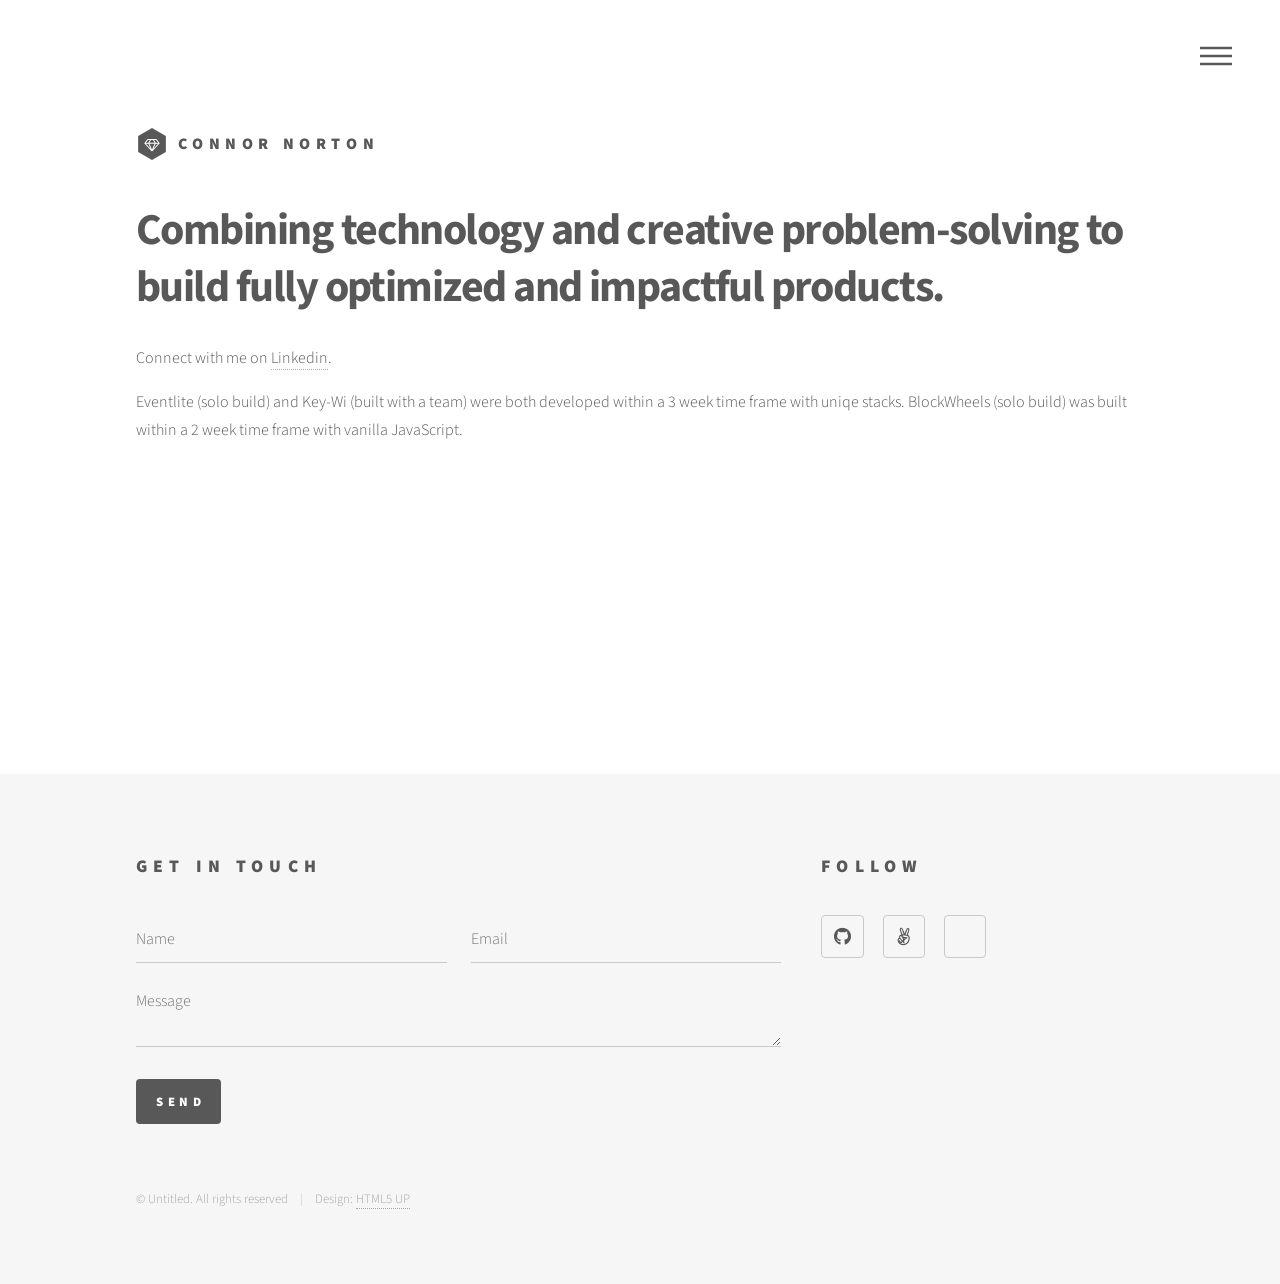
==== index.html @ ad55dd2a "first commit" ====
<!DOCTYPE HTML>
<!--
	Phantom by HTML5 UP
	html5up.net | @ajlkn
	Free for personal and commercial use under the CCA 3.0 license (html5up.net/license)
-->
<html>
	<head>
		<title>Connor Norton</title>
		<meta charset="utf-8" />
		<meta name="viewport" content="width=device-width, initial-scale=1, user-scalable=no" />
		<link rel="stylesheet" href="assets/css/main.css" />
		<link rel="stylesheet" href="https://use.fontawesome.com/releases/v6.1.1/css/all.css">
		<noscript><link rel="stylesheet" href="assets/css/noscript.css" /></noscript>
	</head>
	<body class="is-preload">
		<!-- Wrapper -->
			<div id="wrapper">

				<!-- Header -->
					<header id="header">
						<div class="inner">

							<!-- Logo -->
								<a href="index.html" class="logo">
									<span class="symbol"><img src="images/logo.svg" alt="" /></span><span class="title">Connor Norton</span>
								</a>

							<!-- Nav -->
								<nav>
									<ul>
										<li><a href="#menu">Menu</a></li>
									</ul>
								</nav>

						</div>
					</header>

				<!-- Menu -->
					<nav id="menu">
						<h2>Menu</h2>
						<ul>
							<li><a href="index.html">Home</a></li>
							<li><a href="aboutMe.html">About Me</a></li>
							<li><a href="eventliteShow.html">Eventlite</a></li>
							<li><a href="keywiShow.html">Keywi</a></li>
							<li><a href="blockwheelsShow.html">BlockWheels</a></li>
						</ul>
					</nav>

				<!-- Main -->
					<div id="main">
						<div class="inner">
							<header>
								<h1>Combining technology and creative problem-solving to build fully optimized and impactful products.<br /></h1>
								<p>Connect with me on <a href="https://www.linkedin.com/in/connor-norton-318b0a19a/">Linkedin</a>.</p>
								<p>Eventlite (solo build) and Key-Wi (built with a team) were both developed within a 3 week time frame with uniqe stacks. BlockWheels (solo build) was built within a 2 week time frame with vanilla JavaScript.</p>
							</header>
							<section class="tiles">
								<article class="style1">
									<span class="image">
										<img src="images/EventliteThumbnail.png" alt="Eventlite" />
									</span>
									<a href="eventliteShow.html">
										<h2>Eventlite</h2>
										<div class="content">
											<p>A single-page Eventbrite clone where users can create events, like events, and follow their favorite event creators</p>
										</div>
									</a>
								</article>
								<article class="style2">
									<span class="image">
										<img src="images/KeywiThumbnail.png" alt="Keywi" />
									</span>
									<a href="keywiShow.html">
										<h2>Key-Wi</h2>
										<div class="content">
											<p>A centralized platform to find and share custom keybindings for different video games across consoles and controllers</p>
										</div>
									</a>
								</article>
								<article class="style3">
									<span class="image">
										<img src="images/BlockwheelsThumbnail.png" alt="BlockWheels" />
									</span>
									<a href="blockwheelsShow.html">
										<h2>BlockWheels</h2>
										<div class="content">
											<p>A fully interactive JavaScript and HTML5 Canvas side-scroller game inspired by Hot Wheels</p>
										</div>
									</a>
								</article>
								<!-- <article class="style4">
									<span class="image">
										<img src="images/pic04.jpg" alt="" />
									</span>
									<a href="generic.html">
										<h2>Tempus</h2>
										<div class="content">
											<p>Sed nisl arcu euismod sit amet nisi lorem etiam dolor veroeros et feugiat.</p>
										</div>
									</a>
								</article>
								<article class="style5">
									<span class="image">
										<img src="images/pic05.jpg" alt="" />
									</span>
									<a href="generic.html">
										<h2>Aliquam</h2>
										<div class="content">
											<p>Sed nisl arcu euismod sit amet nisi lorem etiam dolor veroeros et feugiat.</p>
										</div>
									</a>
								</article>
								<article class="style6">
									<span class="image">
										<img src="images/pic06.jpg" alt="" />
									</span>
									<a href="generic.html">
										<h2>Veroeros</h2>
										<div class="content">
											<p>Sed nisl arcu euismod sit amet nisi lorem etiam dolor veroeros et feugiat.</p>
										</div>
									</a>
								</article>
								<article class="style2">
									<span class="image">
										<img src="images/pic07.jpg" alt="" />
									</span>
									<a href="generic.html">
										<h2>Ipsum</h2>
										<div class="content">
											<p>Sed nisl arcu euismod sit amet nisi lorem etiam dolor veroeros et feugiat.</p>
										</div>
									</a>
								</article>
								<article class="style3">
									<span class="image">
										<img src="images/pic08.jpg" alt="" />
									</span>
									<a href="generic.html">
										<h2>Dolor</h2>
										<div class="content">
											<p>Sed nisl arcu euismod sit amet nisi lorem etiam dolor veroeros et feugiat.</p>
										</div>
									</a>
								</article>
								<article class="style1">
									<span class="image">
										<img src="images/pic09.jpg" alt="" />
									</span>
									<a href="generic.html">
										<h2>Nullam</h2>
										<div class="content">
											<p>Sed nisl arcu euismod sit amet nisi lorem etiam dolor veroeros et feugiat.</p>
										</div>
									</a>
								</article>
								<article class="style5">
									<span class="image">
										<img src="images/pic10.jpg" alt="" />
									</span>
									<a href="generic.html">
										<h2>Ultricies</h2>
										<div class="content">
											<p>Sed nisl arcu euismod sit amet nisi lorem etiam dolor veroeros et feugiat.</p>
										</div>
									</a>
								</article>
								<article class="style6">
									<span class="image">
										<img src="images/pic11.jpg" alt="" />
									</span>
									<a href="generic.html">
										<h2>Dictum</h2>
										<div class="content">
											<p>Sed nisl arcu euismod sit amet nisi lorem etiam dolor veroeros et feugiat.</p>
										</div>
									</a>
								</article>
								<article class="style4">
									<span class="image">
										<img src="images/pic12.jpg" alt="" />
									</span>
									<a href="generic.html">
										<h2>Pretium</h2>
										<div class="content">
											<p>Sed nisl arcu euismod sit amet nisi lorem etiam dolor veroeros et feugiat.</p>
										</div>
									</a>
								</article> -->
							</section>
						</div>
					</div>

				<!-- Footer -->
					<footer id="footer">
						<div class="inner">
							<section>
								<h2>Get in touch</h2>
								<form method="post" action="#">
									<div class="fields">
										<div class="field half">
											<input type="text" name="name" id="name" placeholder="Name" />
										</div>
										<div class="field half">
											<input type="email" name="email" id="email" placeholder="Email" />
										</div>
										<div class="field">
											<textarea name="message" id="message" placeholder="Message"></textarea>
										</div>
									</div>
									<ul class="actions">
										<li><input type="submit" value="Send" class="primary" /></li>
									</ul>
								</form>
							</section>
							<section>
								<h2>Follow</h2>
								<ul class="icons">
									<!-- <li><a href="#" class="icon brands style2 fa-twitter"><span class="label">Twitter</span></a></li> -->
									<!-- <li><a href="#" class="icon brands style2 fa-facebook-f"><span class="label">Facebook</span></a></li> -->
									<!-- <li><a href="#" class="icon brands style2 fa-instagram"><span class="label">Instagram</span></a></li> -->
									<!-- <li><a href="#" class="icon brands style2 fa-dribbble"><span class="label">Dribbble</span></a></li> -->
									<li><a href="#" class="icon brands style2 fa-github"><span class="label">GitHub</span></a></li>
									<li><a href="#" class="icon brands style2 fa-angellist"><span class="label">Angellist</span></a></li>
									<!-- <li><a href="#" class="icon brands style2 fa-500px"><span class="label">500px</span></a></li> -->
									<li><a href="#" class="icon solid style2 fab fa-linkedin"><span class="label">Linkedin</span></a></li>
									<!-- <li><a href="#" class="icon solid style2 fa-envelope"><span class="label">Email</span></a></li> -->
								</ul>
							</section>
							<ul class="copyright">
								<li>&copy; Untitled. All rights reserved</li><li>Design: <a href="http://html5up.net">HTML5 UP</a></li>
							</ul>
						</div>
					</footer>

			</div>

		<!-- Scripts -->
			<script src="assets/js/jquery.min.js"></script>
			<script src="assets/js/browser.min.js"></script>
			<script src="assets/js/breakpoints.min.js"></script>
			<script src="assets/js/util.js"></script>
			<script src="assets/js/main.js"></script>

	</body>
</html>
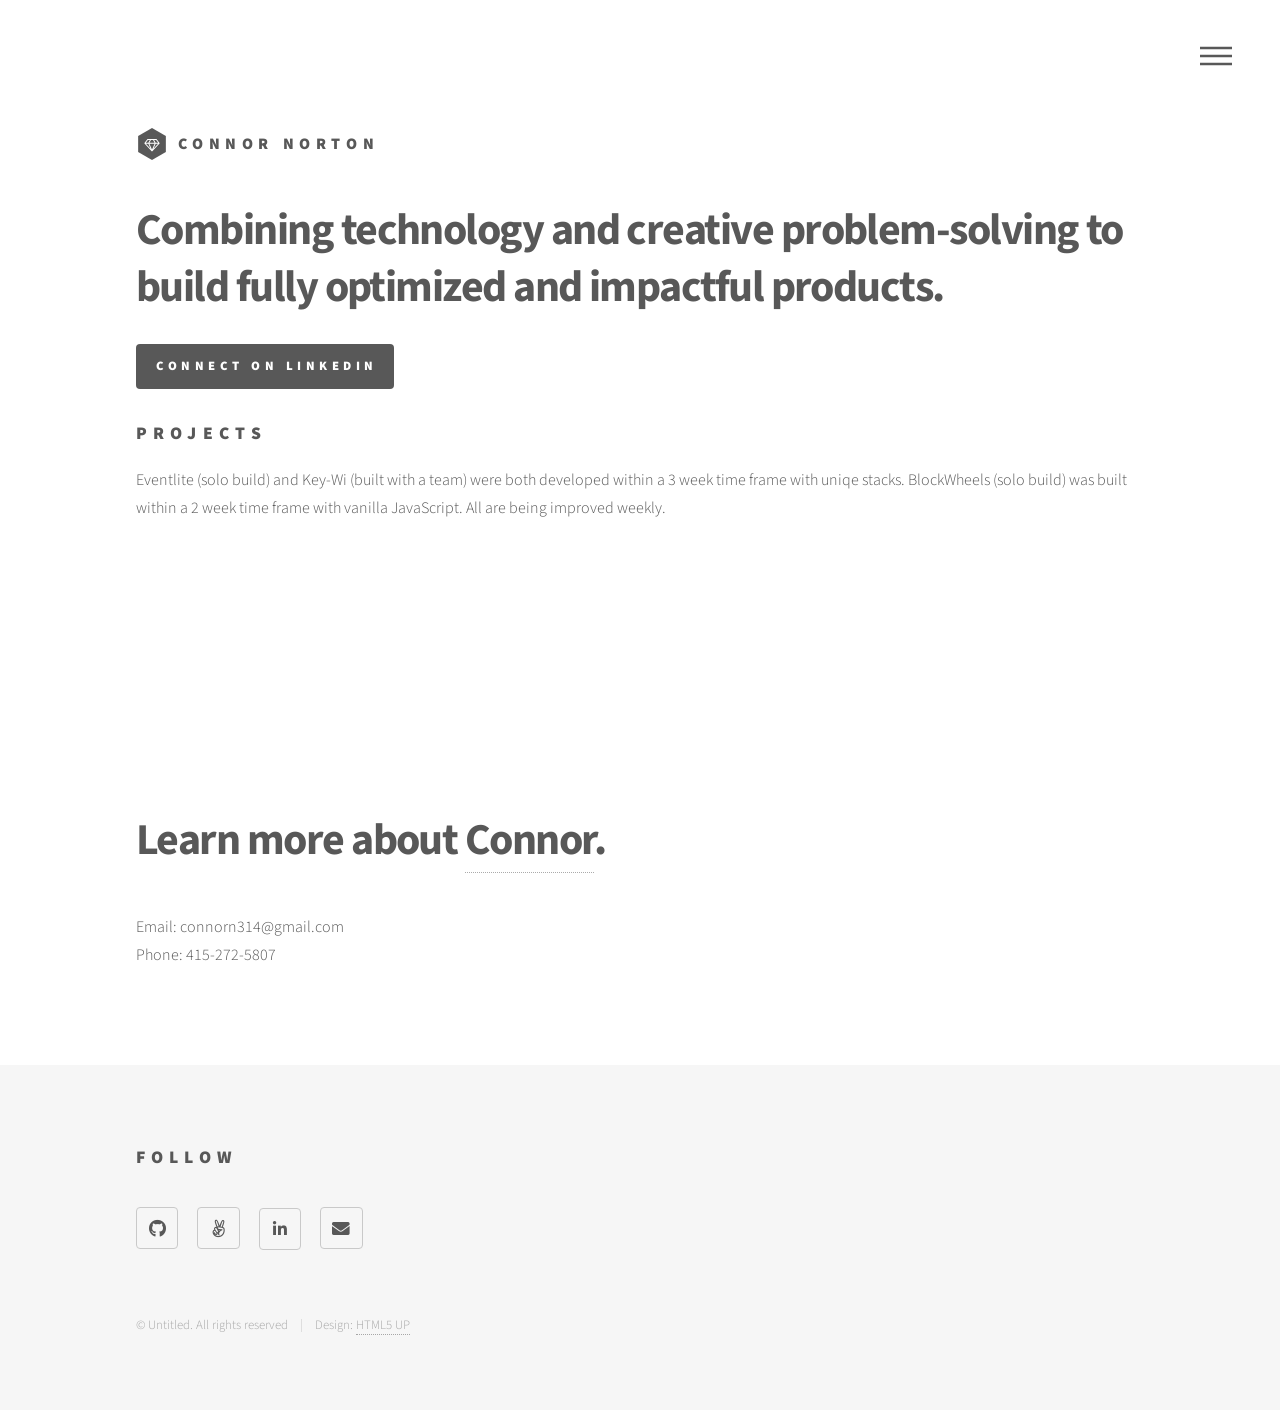
==== commit 1a916f50: "finish portfolio site" ====
--- a/index.html
+++ b/index.html
@@ -53,8 +53,9 @@
 						<div class="inner">
 							<header>
 								<h1>Combining technology and creative problem-solving to build fully optimized and impactful products.<br /></h1>
-								<p>Connect with me on <a href="https://www.linkedin.com/in/connor-norton-318b0a19a/">Linkedin</a>.</p>
-								<p>Eventlite (solo build) and Key-Wi (built with a team) were both developed within a 3 week time frame with uniqe stacks. BlockWheels (solo build) was built within a 2 week time frame with vanilla JavaScript.</p>
+								<p id="level-the-contents"><a href="https://www.linkedin.com/in/connor-norton-318b0a19a/" class="button primary" target="_blank">Connect on Linkedin</a></p>
+								<h2>Projects</h2>
+								<p>Eventlite (solo build) and Key-Wi (built with a team) were both developed within a 3 week time frame with uniqe stacks. BlockWheels (solo build) was built within a 2 week time frame with vanilla JavaScript. All are being improved weekly.</p>
 							</header>
 							<section class="tiles">
 								<article class="style1">
@@ -90,106 +91,12 @@
 										</div>
 									</a>
 								</article>
-								<!-- <article class="style4">
-									<span class="image">
-										<img src="images/pic04.jpg" alt="" />
-									</span>
-									<a href="generic.html">
-										<h2>Tempus</h2>
-										<div class="content">
-											<p>Sed nisl arcu euismod sit amet nisi lorem etiam dolor veroeros et feugiat.</p>
-										</div>
-									</a>
-								</article>
-								<article class="style5">
-									<span class="image">
-										<img src="images/pic05.jpg" alt="" />
-									</span>
-									<a href="generic.html">
-										<h2>Aliquam</h2>
-										<div class="content">
-											<p>Sed nisl arcu euismod sit amet nisi lorem etiam dolor veroeros et feugiat.</p>
-										</div>
-									</a>
-								</article>
-								<article class="style6">
-									<span class="image">
-										<img src="images/pic06.jpg" alt="" />
-									</span>
-									<a href="generic.html">
-										<h2>Veroeros</h2>
-										<div class="content">
-											<p>Sed nisl arcu euismod sit amet nisi lorem etiam dolor veroeros et feugiat.</p>
-										</div>
-									</a>
-								</article>
-								<article class="style2">
-									<span class="image">
-										<img src="images/pic07.jpg" alt="" />
-									</span>
-									<a href="generic.html">
-										<h2>Ipsum</h2>
-										<div class="content">
-											<p>Sed nisl arcu euismod sit amet nisi lorem etiam dolor veroeros et feugiat.</p>
-										</div>
-									</a>
-								</article>
-								<article class="style3">
-									<span class="image">
-										<img src="images/pic08.jpg" alt="" />
-									</span>
-									<a href="generic.html">
-										<h2>Dolor</h2>
-										<div class="content">
-											<p>Sed nisl arcu euismod sit amet nisi lorem etiam dolor veroeros et feugiat.</p>
-										</div>
-									</a>
-								</article>
-								<article class="style1">
-									<span class="image">
-										<img src="images/pic09.jpg" alt="" />
-									</span>
-									<a href="generic.html">
-										<h2>Nullam</h2>
-										<div class="content">
-											<p>Sed nisl arcu euismod sit amet nisi lorem etiam dolor veroeros et feugiat.</p>
-										</div>
-									</a>
-								</article>
-								<article class="style5">
-									<span class="image">
-										<img src="images/pic10.jpg" alt="" />
-									</span>
-									<a href="generic.html">
-										<h2>Ultricies</h2>
-										<div class="content">
-											<p>Sed nisl arcu euismod sit amet nisi lorem etiam dolor veroeros et feugiat.</p>
-										</div>
-									</a>
-								</article>
-								<article class="style6">
-									<span class="image">
-										<img src="images/pic11.jpg" alt="" />
-									</span>
-									<a href="generic.html">
-										<h2>Dictum</h2>
-										<div class="content">
-											<p>Sed nisl arcu euismod sit amet nisi lorem etiam dolor veroeros et feugiat.</p>
-										</div>
-									</a>
-								</article>
-								<article class="style4">
-									<span class="image">
-										<img src="images/pic12.jpg" alt="" />
-									</span>
-									<a href="generic.html">
-										<h2>Pretium</h2>
-										<div class="content">
-											<p>Sed nisl arcu euismod sit amet nisi lorem etiam dolor veroeros et feugiat.</p>
-										</div>
-									</a>
-								</article> -->
 							</section>
+							<br />
+							<br />
+							<h1>Learn more about <a href="aboutMe.html">Connor</a>.</h1>
+							<div>Email: connorn314@gmail.com</div>
+							<div>Phone: 415-272-5807</div>
 						</div>
 					</div>
 
@@ -197,36 +104,12 @@
 					<footer id="footer">
 						<div class="inner">
 							<section>
-								<h2>Get in touch</h2>
-								<form method="post" action="#">
-									<div class="fields">
-										<div class="field half">
-											<input type="text" name="name" id="name" placeholder="Name" />
-										</div>
-										<div class="field half">
-											<input type="email" name="email" id="email" placeholder="Email" />
-										</div>
-										<div class="field">
-											<textarea name="message" id="message" placeholder="Message"></textarea>
-										</div>
-									</div>
-									<ul class="actions">
-										<li><input type="submit" value="Send" class="primary" /></li>
-									</ul>
-								</form>
-							</section>
-							<section>
 								<h2>Follow</h2>
 								<ul class="icons">
-									<!-- <li><a href="#" class="icon brands style2 fa-twitter"><span class="label">Twitter</span></a></li> -->
-									<!-- <li><a href="#" class="icon brands style2 fa-facebook-f"><span class="label">Facebook</span></a></li> -->
-									<!-- <li><a href="#" class="icon brands style2 fa-instagram"><span class="label">Instagram</span></a></li> -->
-									<!-- <li><a href="#" class="icon brands style2 fa-dribbble"><span class="label">Dribbble</span></a></li> -->
-									<li><a href="#" class="icon brands style2 fa-github"><span class="label">GitHub</span></a></li>
-									<li><a href="#" class="icon brands style2 fa-angellist"><span class="label">Angellist</span></a></li>
-									<!-- <li><a href="#" class="icon brands style2 fa-500px"><span class="label">500px</span></a></li> -->
-									<li><a href="#" class="icon solid style2 fab fa-linkedin"><span class="label">Linkedin</span></a></li>
-									<!-- <li><a href="#" class="icon solid style2 fa-envelope"><span class="label">Email</span></a></li> -->
+									<li><a href="https://github.com/connorn314" class="icon brands style2 fa-github" target="_blank"><span class="label">GitHub</span></a></li>
+									<li><a href="https://angel.co/u/connor-norton-2" class="icon brands style2 fa-angellist" target="_blank"><span class="label">Angellist</span></a></li>
+									<li><a href="https://www.linkedin.com/in/connor-norton-318b0a19a/" class="icon solid style2 " target="_blank"><i class="fab fa-linkedin-in"></i><span class="label">Linkedin</span></a></li>
+									<li><a href="mailto:connorn314@gmail.com" class="icon solid style2 fa-envelope" target="_blank"><span class="label">Email</span></a></li>
 								</ul>
 							</section>
 							<ul class="copyright">
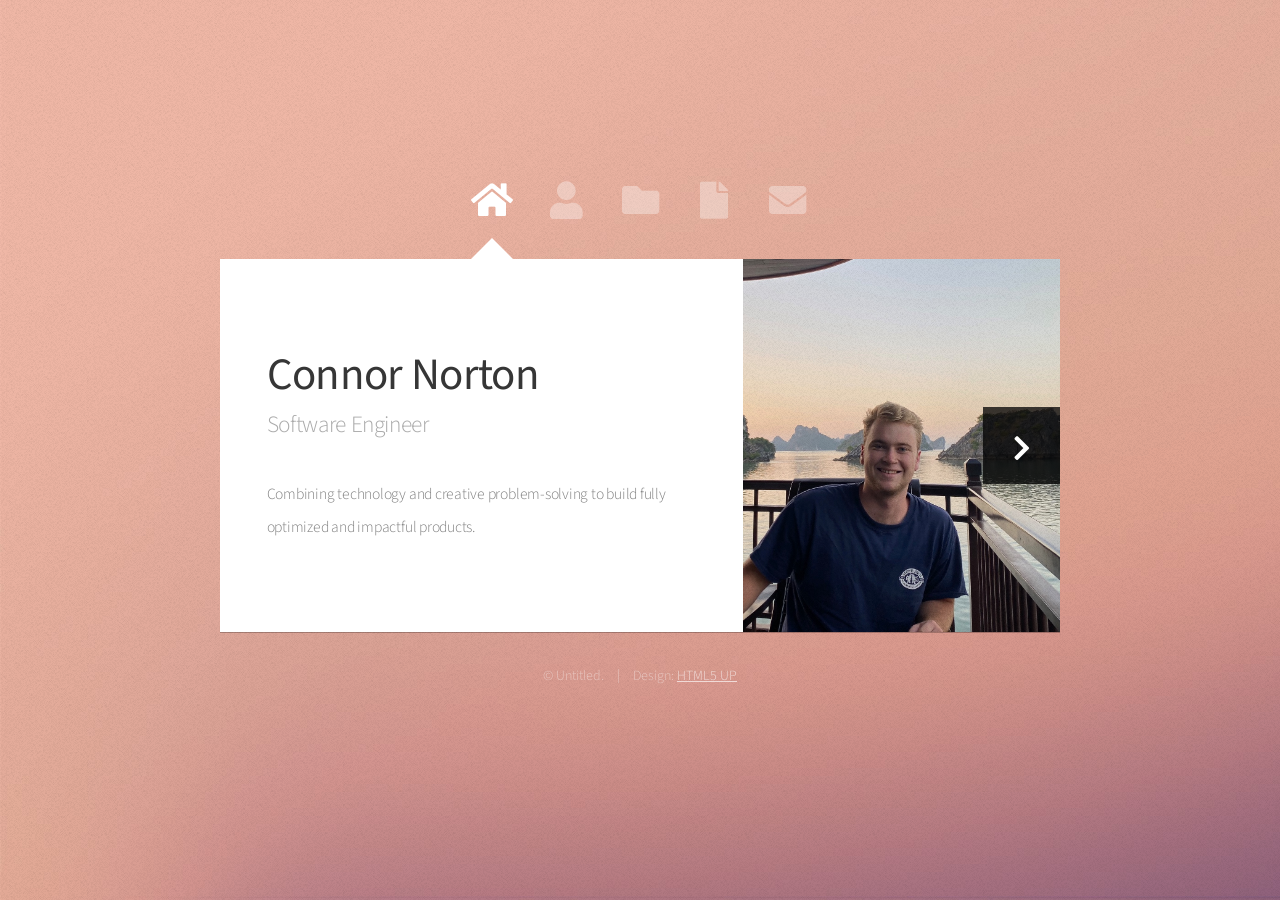
==== commit 3e6cb604: "first commit with new site" ====
--- a/index.html
+++ b/index.html
@@ -1,122 +1,184 @@
 <!DOCTYPE HTML>
 <!--
-	Phantom by HTML5 UP
+	Astral by HTML5 UP
 	html5up.net | @ajlkn
 	Free for personal and commercial use under the CCA 3.0 license (html5up.net/license)
 -->
 <html>
 	<head>
-		<title>Connor Norton</title>
+		<title>Astral by HTML5 UP</title>
 		<meta charset="utf-8" />
 		<meta name="viewport" content="width=device-width, initial-scale=1, user-scalable=no" />
 		<link rel="stylesheet" href="assets/css/main.css" />
-		<link rel="stylesheet" href="https://use.fontawesome.com/releases/v6.1.1/css/all.css">
 		<noscript><link rel="stylesheet" href="assets/css/noscript.css" /></noscript>
 	</head>
 	<body class="is-preload">
-		<!-- Wrapper -->
+
+		<!-- Wrapper-->
 			<div id="wrapper">
 
-				<!-- Header -->
-					<header id="header">
-						<div class="inner">
-
-							<!-- Logo -->
-								<a href="index.html" class="logo">
-									<span class="symbol"><img src="images/logo.svg" alt="" /></span><span class="title">Connor Norton</span>
-								</a>
-
-							<!-- Nav -->
-								<nav>
-									<ul>
-										<li><a href="#menu">Menu</a></li>
-									</ul>
-								</nav>
-
-						</div>
-					</header>
-
-				<!-- Menu -->
-					<nav id="menu">
-						<h2>Menu</h2>
-						<ul>
-							<li><a href="index.html">Home</a></li>
-							<li><a href="aboutMe.html">About Me</a></li>
-							<li><a href="eventliteShow.html">Eventlite</a></li>
-							<li><a href="keywiShow.html">Keywi</a></li>
-							<li><a href="blockwheelsShow.html">BlockWheels</a></li>
-						</ul>
+				<!-- Nav -->
+					<nav id="nav">
+						<a href="#" class="icon solid fa-home"><span>Home</span></a>
+						<a href="#about" class="icon solid fa-user"><span>About</span></a>
+						<a href="#work" class="icon solid fa-folder"><span>Projects</span></a>
+						<a href="#experience" class="icon solid fa-file"><span>Experience</span></a>
+						<a href="#contact" class="icon solid fa-envelope"><span>Contact</span></a>
 					</nav>
 
 				<!-- Main -->
 					<div id="main">
-						<div class="inner">
-							<header>
-								<h1>Combining technology and creative problem-solving to build fully optimized and impactful products.<br /></h1>
-								<p id="level-the-contents"><a href="https://www.linkedin.com/in/connor-norton-318b0a19a/" class="button primary" target="_blank">Connect on Linkedin</a></p>
-								<h2>Projects</h2>
-								<p>Eventlite (solo build) and Key-Wi (built with a team) were both developed within a 3 week time frame with uniqe stacks. BlockWheels (solo build) was built within a 2 week time frame with vanilla JavaScript. All are being improved weekly.</p>
-							</header>
-							<section class="tiles">
-								<article class="style1">
-									<span class="image">
-										<img src="images/EventliteThumbnail.png" alt="Eventlite" />
-									</span>
-									<a href="eventliteShow.html">
-										<h2>Eventlite</h2>
-										<div class="content">
-											<p>A single-page Eventbrite clone where users can create events, like events, and follow their favorite event creators</p>
+
+						<!-- Me -->
+							<article id="home" class="panel intro">
+								<header>
+									<h1>Connor Norton</h1>
+									<p>Software Engineer</p>
+									<br/>
+									<p style="font-size: smaller; font: 400; color: gray;">
+										Combining technology and creative problem-solving to build fully optimized and impactful products.
+									</p>
+								</header>
+								<a href="#about" class="jumplink pic">
+									<span class="arrow icon solid fa-chevron-right"><span>See my work</span></span>
+									<img src="images/IMG_0097.jpeg" alt="" />
+								</a>
+							</article>
+
+						<!-- About me -->
+							<article id="about" class="panel">
+								<h1>About me</h1>
+								<div style="display: flex; flex-direction: row; align-items: center;">
+									<div>
+										<br />
+										<p style="font-size: smaller; font: 400; color: gray; padding-right: 30px; line-height: 2;">
+											I am a Bay-Area native and UC Santa Barbara graduate who transitioned into a fulltime career in software development beginning June of 2022. I've taken an alternative path into technology as I recieved my bachelors degree in Accounting and worked as a Recruitment Manager for Robert Half out of undergrad. I now work as a part-time engineer for a growing tech startup in the hospitality space called <a href="https://get.tongo.app/" target="_blank" >Tongo</a>. We have a growing client base of Hotels varying in size, with their guests utilizing our platform on a daily basis. <br />
+											<br />
+											I learn most efficiently by utilizing new technologies in my own personal projects as you'll see in this portfolio. I currently have two websites deployed, each with their own unique stacks, and an IOS mobile application in development that allows Simplecast podcast creators to see their all available analytics (built with Swiftui) which I hope to have in the app store soon.								
+
+									</div>
+
+									<img style="object-fit: contain; max-width: 50%;" src="images/AboutMePhoto.jpg" alt="" />
+								</div>
+							</article>
+
+						<!-- Work -->
+							<article id="work" class="panel">
+								<header>
+									<h2>Projects</h2>
+								</header>
+								<span style="padding-left: 0px;">
+									Currently working on:
+								</span>
+								<ul>
+									<li>Creating edit functionality for clients to customize their landing pages on Tongo's platform</li>
+									<li>Implementing Oauth2 in my IOS mobile app for Simplecast</li>
+								</ul>
+								<section style="display: flex; flex-direction: column; justify-content: center; align-items: center;">
+									<div style="margin-bottom: 5%; display: grid; grid-template-columns: 30% 5% 65%; padding: 20px; border-radius: 5px;" class="project-row">
+										<div class="col-4 col-6-medium col-12-small">
+											<a href="#" class="image fit"><img src="images/Simplecast.png" alt=""></a>
 										</div>
-									</a>
-								</article>
-								<article class="style2">
-									<span class="image">
-										<img src="images/KeywiThumbnail.png" alt="Keywi" />
-									</span>
-									<a href="keywiShow.html">
-										<h2>Key-Wi</h2>
-										<div class="content">
+										<div style="grid-column-start: 3; display: flex; flex-direction: column; justify-content: space-around;">
+											<p>An IOS mobile app built on <a href="https://www.simplecast.com/" target="_blank">Simplecast</a>'s API granting users of the platform access their own podcast analytics on the go. </p>
+											<div>
+												<span>[In Progress]</span>
+												<a href="https://github.com/connorn314/Cast-alytics" target="_blank"><button class="repo-button">Repo</button></a>
+											</div>
+										</div>
+									</div>
+									<div style="margin-bottom: 5%; display: grid; grid-template-columns: 30% 5% 65%; padding: 20px; border-radius: 5px;" class="project-row">
+										<div class="col-4 col-6-medium col-12-small">
+											<a href="https://eventlite.onrender.com/" target="_blank" class="image fit"><img src="images/EventliteThumbnail.png" alt=""></a>
+										</div>
+										<div style="grid-column-start: 3;">
+											<p>A single-page Eventbrite clone where users can create events, like events, and follow their favorite event creators.</p>
+											<div>
+												<a href="https://eventlite.onrender.com/" target="_blank" ><button class="repo-button">Live Site</button></a>
+												<a href="https://github.com/connorn314/Eventlite-Full-Stack" target="_blank"><button class="repo-button">Repo</button></a>
+											</div>
+										</div>
+									</div>
+									<div style="margin-bottom: 5%; display: grid; grid-template-columns: 30% 5% 65%; padding: 20px; border-radius: 5px;" class="project-row">
+										<div class="col-4 col-6-medium col-12-small">
+											<a href="https://keywi.onrender.com" target="_blank" class="image fit"><img src="images/KeywiThumbnail.png" alt=""></a>
+										</div>
+										<div style="grid-column-start: 3;">
 											<p>A centralized platform to find and share custom keybindings for different video games across consoles and controllers</p>
+											<div>
+												<a href="https://keywi.onrender.com" target="_blank" ><button class="repo-button">Live Site</button></a>
+												<a href="https://github.com/connorn314/MERN-Stack-Project" target="_blank"><button class="repo-button">Repo</button></a>
+											</div>
 										</div>
-									</a>
-								</article>
-								<article class="style3">
-									<span class="image">
-										<img src="images/BlockwheelsThumbnail.png" alt="BlockWheels" />
-									</span>
-									<a href="blockwheelsShow.html">
-										<h2>BlockWheels</h2>
-										<div class="content">
+									</div>
+									<div style="margin-bottom: 5%; display: grid; grid-template-columns: 30% 5% 65%; padding: 20px; border-radius: 5px;" class="project-row">
+										<div class="col-4 col-6-medium col-12-small">
+											<a href="https://connorn314.github.io/BlockWheels/" target="_blank" class="image fit"><img src="images/BlockwheelsThumbnail.png" alt="" ></a>
+										</div>
+										<div style="grid-column-start: 3;">
 											<p>A fully interactive JavaScript and HTML5 Canvas side-scroller game inspired by Hot Wheels</p>
+											<div>
+												<a href="https://connorn314.github.io/BlockWheels/" target="_blank" ><button class="repo-button">Live Site</button></a>
+												<a href="https://github.com/connorn314/BlockWheels" target="_blank"><button class="repo-button">Repo</button></a>
+											</div>
 										</div>
-									</a>
-								</article>
-							</section>
-							<br />
-							<br />
-							<h1>Learn more about <a href="aboutMe.html">Connor</a>.</h1>
-							<div>Email: connorn314@gmail.com</div>
-							<div>Phone: 415-272-5807</div>
-						</div>
+									</div>
+								</section>
+							</article>
+
+							<article id="experience" class="panel">
+								<div style="display: flex; flex-direction: column; justify-content: space-evenly;">
+									<h1 style="margin-bottom: 20px;">Experience</h1>
+									<div style="display: flex; flex-direction: row; align-items: center;margin-bottom: 20px;">
+										
+										<a href="./images/CurrentResumeCN.pdf" download="ConnorNortonResume"><button class="repo-button" style="margin: 10px;">Resume</button></a>
+										<a href="https://github.com/connorn314" target="_blank"></a><button class="repo-button" style="margin: 10px;">Github</button>
+										<a href="https://www.linkedin.com/in/connor-norton-318b0a19a/" target="_blank"></a><button class="repo-button" style="margin: 10px;">Linkedin</button>
+	
+									</div>
+									
+									<img src="images/Screenshot 2023-04-13 at 4.45.54 PM.png" alt="Resume" style="box-shadow: 0 4px 8px 0 rgba(0, 0, 0, 0.2), 0 6px 20px 0 rgba(0, 0, 0, 0.19);">
+								</div>
+
+
+							</article>
+
+						<!-- Contact -->
+							<article id="contact" class="panel">
+								<header>
+									<h2>Contact Me</h2>
+								</header>
+								<form action="#" method="post">
+									<div>
+										<div class="row">
+											<div class="col-6 col-12-medium">
+												<input type="text" name="name" placeholder="Name" />
+											</div>
+											<div class="col-6 col-12-medium">
+												<input type="text" name="email" placeholder="Email" />
+											</div>
+											<div class="col-12">
+												<input type="text" name="subject" placeholder="Subject" />
+											</div>
+											<div class="col-12">
+												<textarea name="message" placeholder="Message" rows="6"></textarea>
+											</div>
+											<div class="col-12">
+												<input type="submit" value="Send Message" />
+											</div>
+										</div>
+									</div>
+								</form>
+							</article>
+
 					</div>
 
 				<!-- Footer -->
-					<footer id="footer">
-						<div class="inner">
-							<section>
-								<h2>Follow</h2>
-								<ul class="icons">
-									<li><a href="https://github.com/connorn314" class="icon brands style2 fa-github" target="_blank"><span class="label">GitHub</span></a></li>
-									<li><a href="https://angel.co/u/connor-norton-2" class="icon brands style2 fa-angellist" target="_blank"><span class="label">Angellist</span></a></li>
-									<li><a href="https://www.linkedin.com/in/connor-norton-318b0a19a/" class="icon solid style2 " target="_blank"><i class="fab fa-linkedin-in"></i><span class="label">Linkedin</span></a></li>
-									<li><a href="mailto:connorn314@gmail.com" class="icon solid style2 fa-envelope" target="_blank"><span class="label">Email</span></a></li>
-								</ul>
-							</section>
-							<ul class="copyright">
-								<li>&copy; Untitled. All rights reserved</li><li>Design: <a href="http://html5up.net">HTML5 UP</a></li>
-							</ul>
-						</div>
-					</footer>
+					<div id="footer">
+						<ul class="copyright">
+							<li>&copy; Untitled.</li><li>Design: <a href="http://html5up.net">HTML5 UP</a></li>
+						</ul>
+					</div>
 
 			</div>
 
--- a/assets/css/noscript.css
+++ b/assets/css/noscript.css
@@ -0,0 +1,48 @@
+/*
+	Astral by HTML5 UP
+	html5up.net | @ajlkn
+	Free for personal and commercial use under the CCA 3.0 license (html5up.net/license)
+*/
+
+/* Wrapper */
+
+	#wrapper {
+		opacity: 1 !important;
+	}
+
+/* Nav */
+
+	#nav a {
+		opacity: 1.0;
+	}
+
+		#nav a:before, #nav a:after {
+			display: none;
+		}
+
+		#nav a span {
+			top: 0;
+			opacity: 1.0;
+		}
+
+			#nav a span:after {
+				display: none;
+			}
+
+/* Main */
+
+	#main {
+		background: none;
+		box-shadow: none;
+	}
+
+		#main > .panel {
+			background: #ffffff;
+			margin-bottom: 2em;
+		}
+
+			#main > .panel:last-child {
+				margin-bottom: 0;
+			}
+
+
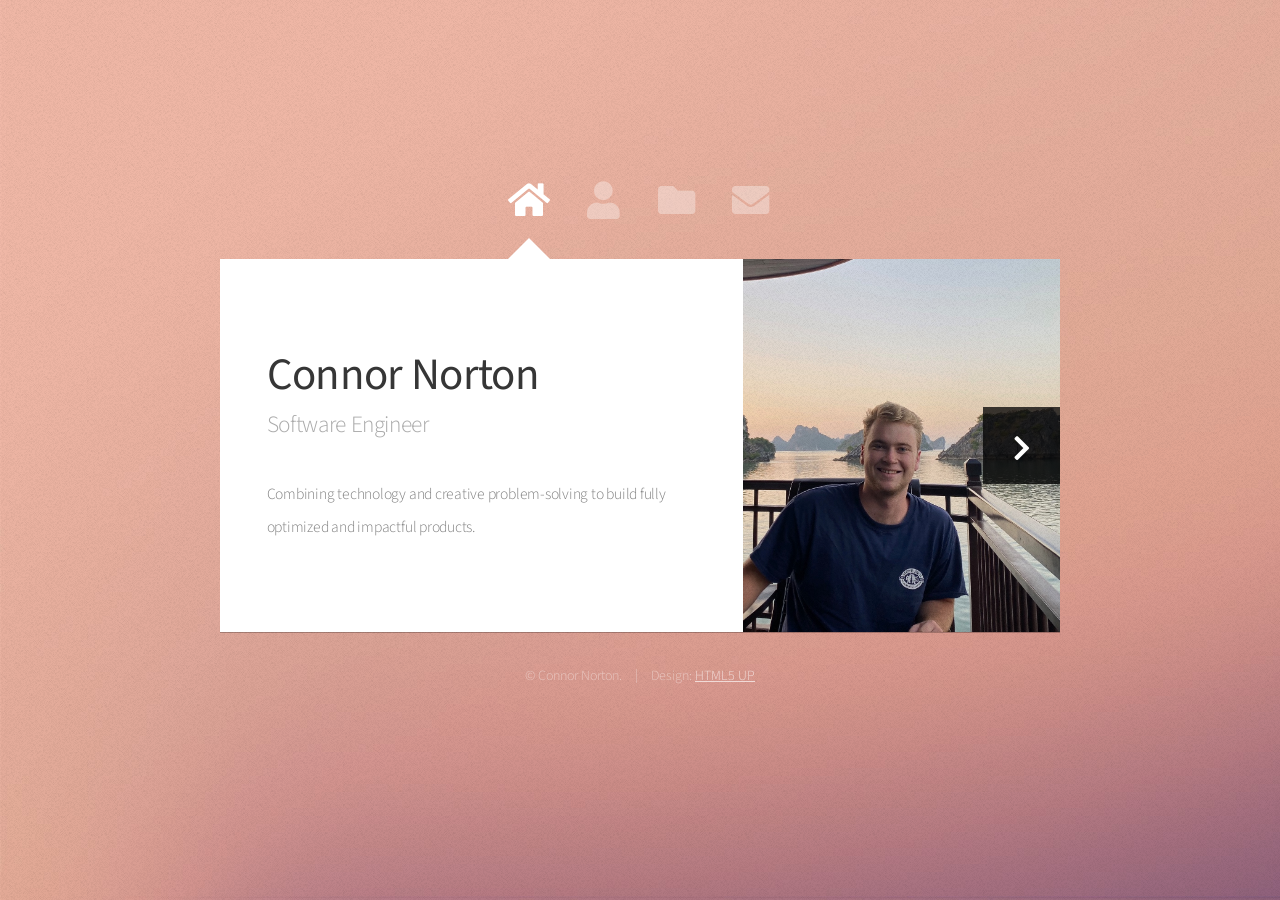
==== commit 059bdc25: "fixed some bugs with contact page" ====
--- a/index.html
+++ b/index.html
@@ -22,8 +22,7 @@
 						<a href="#" class="icon solid fa-home"><span>Home</span></a>
 						<a href="#about" class="icon solid fa-user"><span>About</span></a>
 						<a href="#work" class="icon solid fa-folder"><span>Projects</span></a>
-						<a href="#experience" class="icon solid fa-file"><span>Experience</span></a>
-						<a href="#contact" class="icon solid fa-envelope"><span>Contact</span></a>
+						<a href="#experience" class="icon solid fa-envelope"><span>Contact</span></a>
 					</nav>
 
 				<!-- Main -->
@@ -131,44 +130,15 @@
 									<h1 style="margin-bottom: 20px;">Experience</h1>
 									<div style="display: flex; flex-direction: row; align-items: center;margin-bottom: 20px;">
 										
-										<a href="./images/CurrentResumeCN.pdf" download="ConnorNortonResume"><button class="repo-button" style="margin: 10px;">Resume</button></a>
-										<a href="https://github.com/connorn314" target="_blank"></a><button class="repo-button" style="margin: 10px;">Github</button>
-										<a href="https://www.linkedin.com/in/connor-norton-318b0a19a/" target="_blank"></a><button class="repo-button" style="margin: 10px;">Linkedin</button>
-	
+										<a href="./images/CurrentResumeCN.pdf" download="ConnorNortonResume"><button class="repo-button" style="margin-right: 10px;">Resume</button></a>
+										<a href="https://github.com/connorn314" target="_blank"><button class="repo-button" style="margin: 10px;">Github</button></a>
+										<a href="https://www.linkedin.com/in/connor-norton-318b0a19a/" target="_blank"><button class="repo-button" style="margin: 10px;">Linkedin</button></a>
+										<a href="mailto:connorn314@gmail.com" target="_blank"><button class="repo-button" style="margin: 10px;">Email</button></a>
+										
 									</div>
 									
 									<img src="images/Screenshot 2023-04-13 at 4.45.54 PM.png" alt="Resume" style="box-shadow: 0 4px 8px 0 rgba(0, 0, 0, 0.2), 0 6px 20px 0 rgba(0, 0, 0, 0.19);">
 								</div>
-
-
-							</article>
-
-						<!-- Contact -->
-							<article id="contact" class="panel">
-								<header>
-									<h2>Contact Me</h2>
-								</header>
-								<form action="#" method="post">
-									<div>
-										<div class="row">
-											<div class="col-6 col-12-medium">
-												<input type="text" name="name" placeholder="Name" />
-											</div>
-											<div class="col-6 col-12-medium">
-												<input type="text" name="email" placeholder="Email" />
-											</div>
-											<div class="col-12">
-												<input type="text" name="subject" placeholder="Subject" />
-											</div>
-											<div class="col-12">
-												<textarea name="message" placeholder="Message" rows="6"></textarea>
-											</div>
-											<div class="col-12">
-												<input type="submit" value="Send Message" />
-											</div>
-										</div>
-									</div>
-								</form>
 							</article>
 
 					</div>
@@ -176,7 +146,7 @@
 				<!-- Footer -->
 					<div id="footer">
 						<ul class="copyright">
-							<li>&copy; Untitled.</li><li>Design: <a href="http://html5up.net">HTML5 UP</a></li>
+							<li>&copy; Connor Norton.</li><li>Design: <a href="http://html5up.net">HTML5 UP</a></li>
 						</ul>
 					</div>
 
